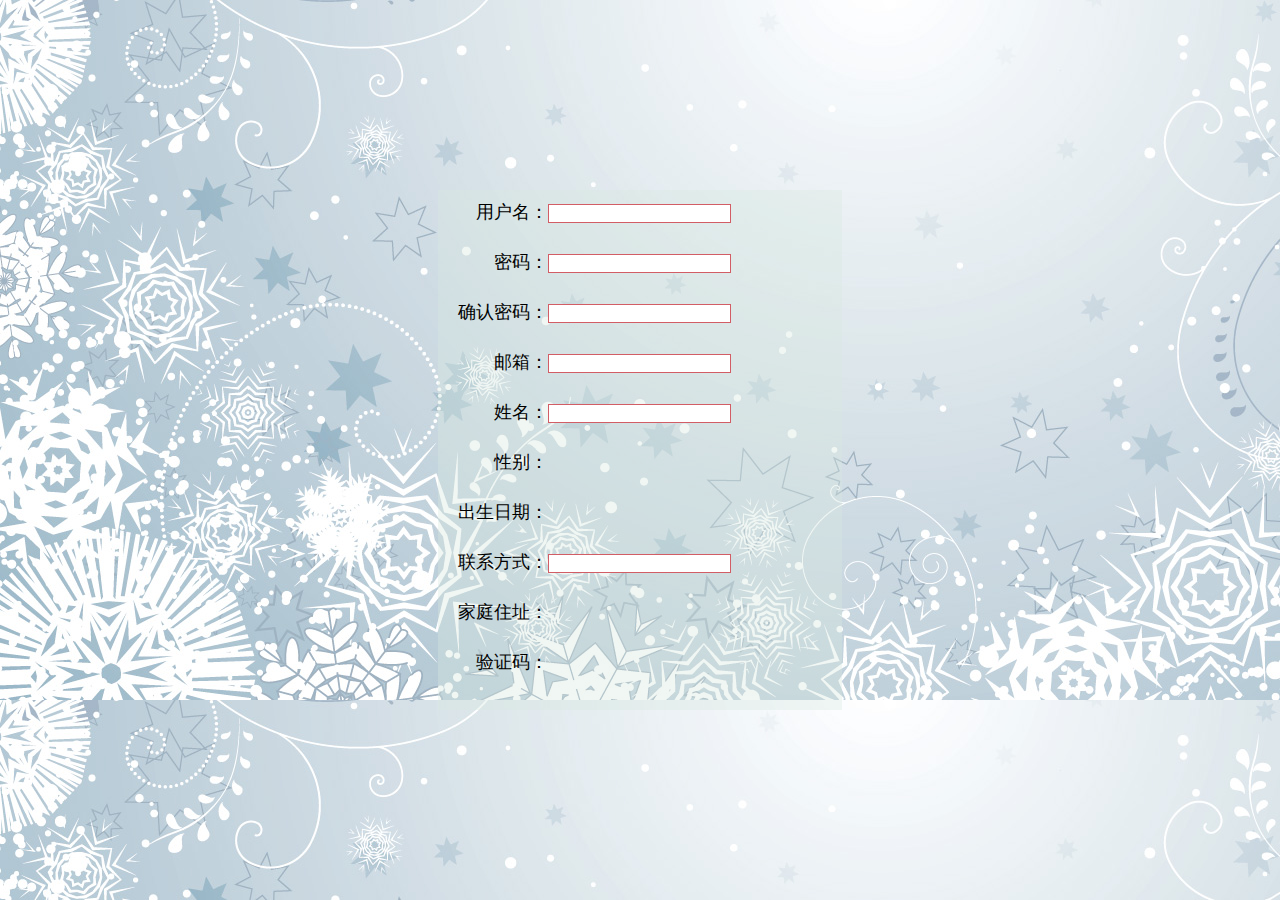
==== login.html @ 42fb281b "2017.2.8" ====
<!DOCTYPE html>
<html lang="en" xmlns="http://www.w3.org/1999/html">
<head>
    <meta charset="UTF-8">
    <title></title>
    <link href="css/base.css" rel="stylesheet" type="text/css">
    <link href="css/login.css" type="text/css" rel="stylesheet">
</head>
<body>
<div id="log_d1">
<div><label><span>用户名：</span></label><input type="text"></div>
<div><label><span>密码：</span></label><input type="password"></div>
<div><label><span>确认密码：</span></label><input type="password"></div>
<div><label><span>邮箱：</span></label><input type="text"></div>
<div><label><span>姓名：</span></label><input type="text"></div>
<div><label><span>性别：</span></label></div>
<div><label><span>出生日期：</span></label></div>
<div><label><span>联系方式：</span></label><input type="text"></div>
<div><label><span>家庭住址：</span></label></div>
<div><label><span>验证码：</span></label></div>
</div>
<div id="log_d2"></div>
</body>
</html>
---- css/base.css ----
body{
    margin: 0;
    padding: 0;
    font-size: 14px;
    font-family: ����;
}
---- css/login.css ----
@charset "UTF-8";
body {
  background: url("../img/log_bg.jpg"); }

#log_d1 {
  width: 30%;
  height: 500px;
  padding: 10px;
  position: absolute;
  top: 50%;
  left: 50%;
  transform: translate(-50%, -50%);
  background: transparent; }
  #log_d1 label {
    display: inline-block;
    width: 100px;
    height: 50px;
    text-align: right;
    font-family: 方正舒体;
    font-size: 18px; }
  #log_d1 input {
    border: 1px solid rgba(192, 31, 42, 0.72);
    outline: none; }

#log_d2 {
  width: 30%;
  height: 500px;
  padding: 10px;
  position: absolute;
  top: 50%;
  left: 50%;
  transform: translate(-50%, -50%);
  background: rgba(216, 232, 224, 0.36);
  z-index: -1; }

/*# sourceMappingURL=login.css.map */
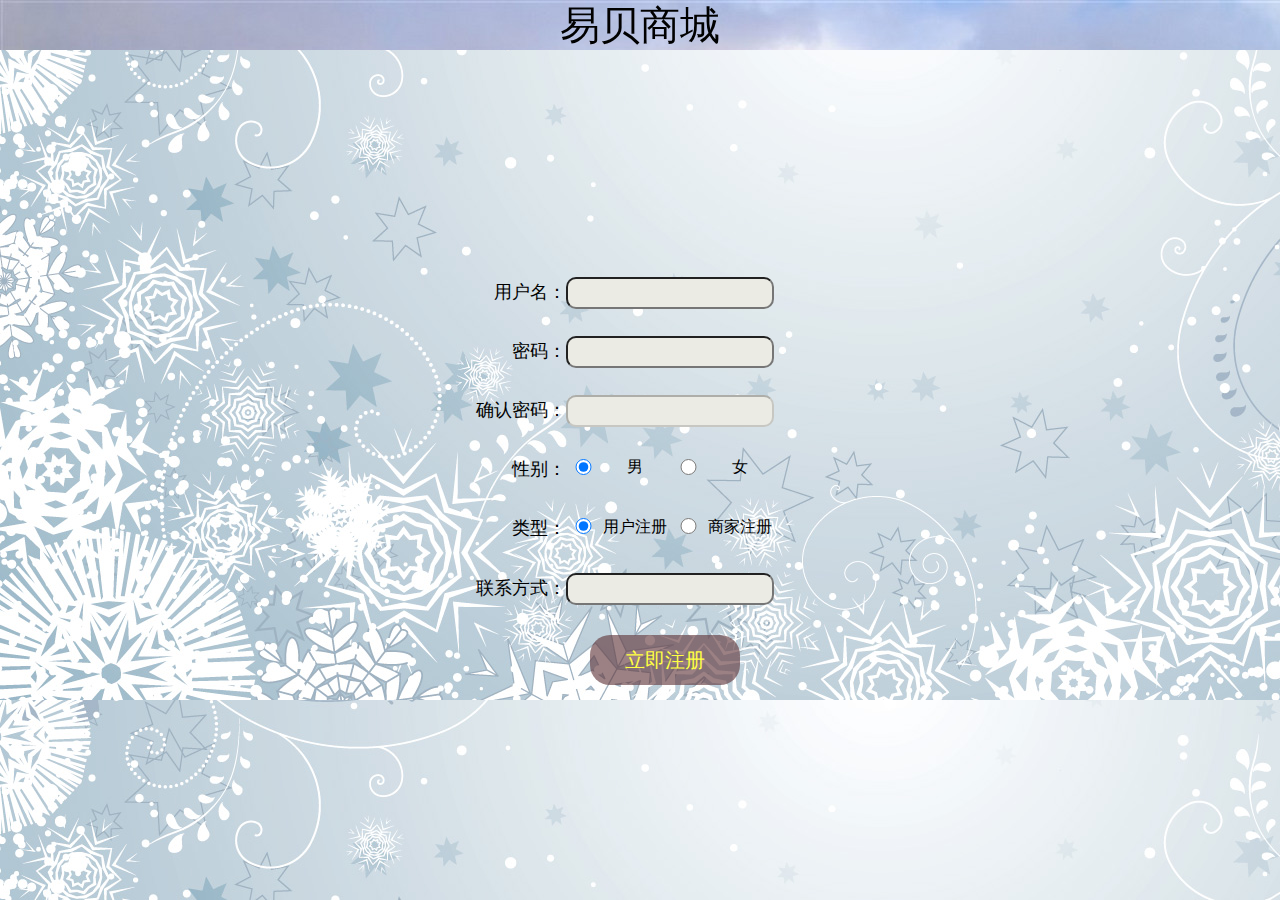
==== commit 1f3178b9: "2017.3.11" ====
--- a/login.html
+++ b/login.html
@@ -2,23 +2,42 @@
 <html lang="en" xmlns="http://www.w3.org/1999/html">
 <head>
     <meta charset="UTF-8">
-    <title></title>
+    <title>易贝商城注册页</title>
     <link href="css/base.css" rel="stylesheet" type="text/css">
-    <link href="css/login.css" type="text/css" rel="stylesheet">
+    <link href="css/main.css" type="text/css" rel="stylesheet">
+    <style>
+        body{
+            background: url("img/log_bg.jpg");
+        }
+    </style>
+    <script src="js/jquery-1.8.2.js"></script>
+    <script src="js/login.js"></script>
 </head>
 <body>
-<div id="log_d1">
-<div><label><span>用户名：</span></label><input type="text"></div>
-<div><label><span>密码：</span></label><input type="password"></div>
-<div><label><span>确认密码：</span></label><input type="password"></div>
-<div><label><span>邮箱：</span></label><input type="text"></div>
-<div><label><span>姓名：</span></label><input type="text"></div>
-<div><label><span>性别：</span></label></div>
-<div><label><span>出生日期：</span></label></div>
-<div><label><span>联系方式：</span></label><input type="text"></div>
-<div><label><span>家庭住址：</span></label></div>
-<div><label><span>验证码：</span></label></div>
+<div class="login">
+<div id="m_t">
+    <span class="s1">易贝商城</span>
 </div>
-<div id="log_d2"></div>
+<div id="b_r" onclick="fun()">用户注册</div>
+<div id="s_r">商家注册</div>
+<div id="login_m">
+    <div id="sign_sr">
+        <label for="name">用户名：</label><input type="text" id="name"><br>
+        <label for="password">密码：</label><input type="text" id="password"><br>
+        <label for="pwd">确认密码：</label><input type="text" id="pwd"><br>
+        <label for="sex">性别：</label><input type="radio" id="sex" checked name="r1" value="男">
+        <span class="s1">男</span>
+        <input type="radio" id="sex_1" name="r1" value="女">
+        <span class="s1">女</span><br>
+        <label for="lx_1">类型：</label><input type="radio" id="lx_1" checked name="l1" value="用户注册">
+        <span class="s1">用户注册</span>
+        <input type="radio" id="lx_2" name="l1" value="商家注册">
+        <span class="s1">商家注册</span><br>
+        <label for="phone">联系方式：</label><input type="text" id="phone"><br>
+    </div>
+    <a href="#" id="but">立即注册</a>
+    <img src="img/login_succ.jpg" id="success">
+</div>
+</div>
 </body>
 </html>--- a/css/main.css
+++ b/css/main.css
@@ -0,0 +1,92 @@
+@charset "UTF-8";
+.index #m_t {
+  width: 100%;
+  height: 50px;
+  background: url("../img/m_t_bg.jpg");
+  position: fixed;
+  top: 0;
+  left: 0; }
+  .index #m_t .s1 {
+    font-size: 40px;
+    font-family: 方正舒体;
+    margin: auto;
+    position: absolute;
+    left: 50%;
+    top: 50%;
+    transform: translate(-50%, -50%); }
+  .index #m_t .s2 {
+    font-size: 13px;
+    position: absolute;
+    bottom: 5px;
+    right: 190px; }
+  .index #m_t .s3 {
+    font-size: 13px;
+    position: absolute;
+    bottom: 5px;
+    right: 10px; }
+
+.login #m_t {
+  width: 100%;
+  height: 50px;
+  background: url("../img/m_t_bg.jpg");
+  position: fixed;
+  top: 0;
+  left: 0; }
+  .login #m_t .s1 {
+    font-size: 40px;
+    font-family: 方正舒体;
+    margin: auto;
+    position: absolute;
+    left: 50%;
+    top: 50%;
+    transform: translate(-50%, -50%); }
+.login #login_m {
+  width: 450px;
+  height: 500px;
+  position: absolute;
+  top: 50%;
+  left: 50%;
+  transform: translate(-50%, -40%); }
+  .login #login_m label {
+    display: inline-block;
+    width: 100px;
+    height: 26px;
+    text-align: right;
+    margin-left: 51px;
+    margin-top: 30px;
+    font-size: 18px;
+    font-family: 方正舒体; }
+  .login #login_m input {
+    width: 200px;
+    height: 26px;
+    font-size: 16px;
+    background: #ebebe4;
+    border-radius: 10px;
+    outline: none; }
+  .login #login_m #lx_1, .login #login_m #lx_2, .login #login_m #sex, .login #login_m #sex_1 {
+    width: 25px;
+    height: 16px; }
+  .login #login_m .s1 {
+    display: inline-table;
+    width: 65px;
+    height: 29px;
+    text-align: center;
+    font-size: 16px;
+    vertical-align: middle; }
+  .login #login_m a {
+    text-decoration: none; }
+  .login #login_m #but {
+    margin-top: 30px;
+    display: inline-block;
+    width: 150px;
+    height: 50px;
+    background: rgba(95, 52, 57, 0.62);
+    margin-left: 175px;
+    text-align: center;
+    font-size: 20px;
+    line-height: 50px;
+    font-family: 微软雅黑;
+    border-radius: 20px;
+    color: #ffff42; }
+
+/*# sourceMappingURL=main.css.map */
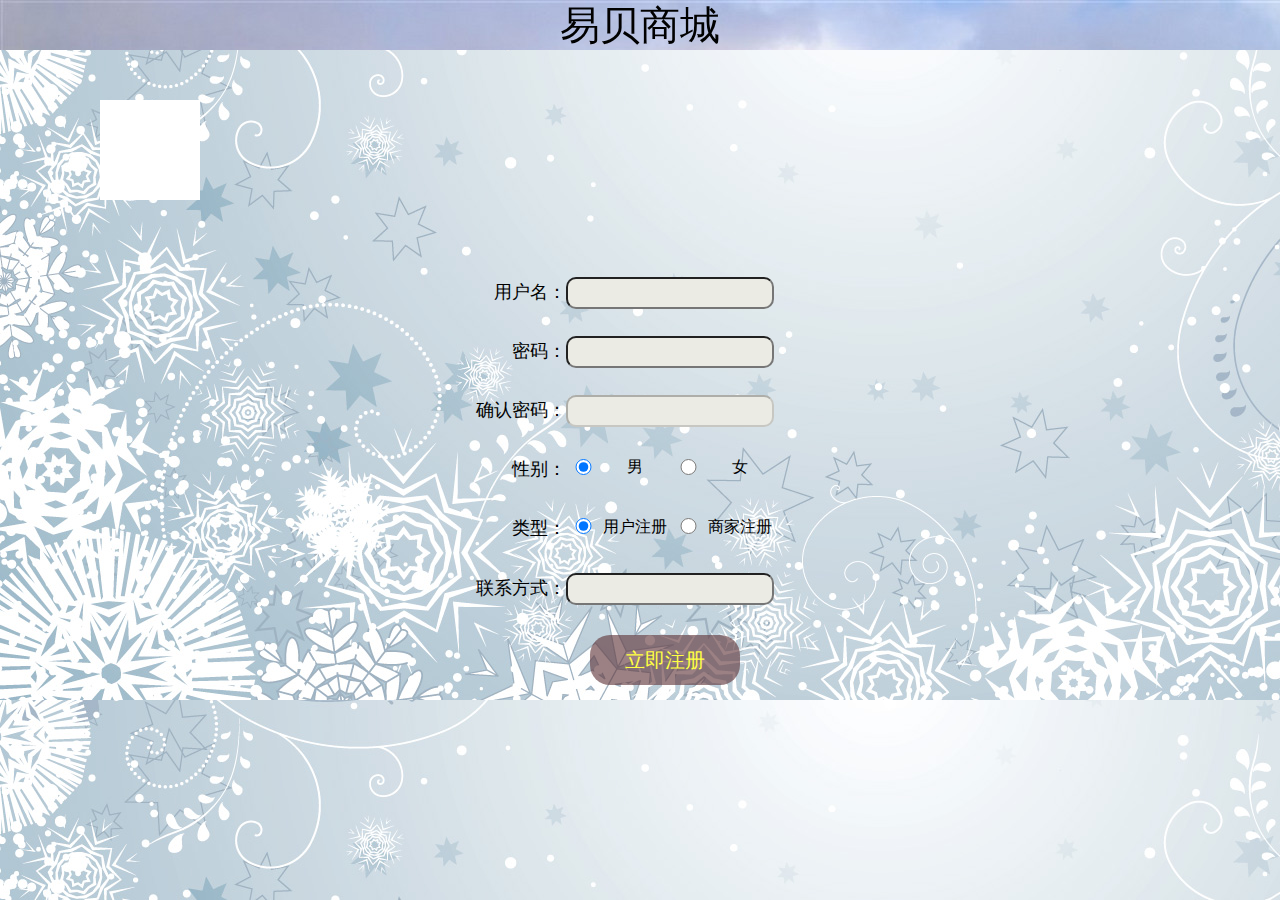
==== commit 1cf4a8f3: "3.13" ====
--- a/login.html
+++ b/login.html
@@ -38,6 +38,7 @@
     <a href="#" id="but">立即注册</a>
     <img src="img/login_succ.jpg" id="success">
 </div>
+    <div id="ts"></div>
 </div>
 </body>
 </html>--- a/css/main.css
+++ b/css/main.css
@@ -72,7 +72,8 @@
     height: 29px;
     text-align: center;
     font-size: 16px;
-    vertical-align: middle; }
+    vertical-align: middle;
+    background: transparent; }
   .login #login_m a {
     text-decoration: none; }
   .login #login_m #but {
@@ -88,5 +89,12 @@
     font-family: 微软雅黑;
     border-radius: 20px;
     color: #ffff42; }
+.login #ts {
+  position: absolute;
+  top: 100px;
+  left: 100px;
+  width: 100px;
+  height: 100px;
+  background: white; }
 
 /*# sourceMappingURL=main.css.map */
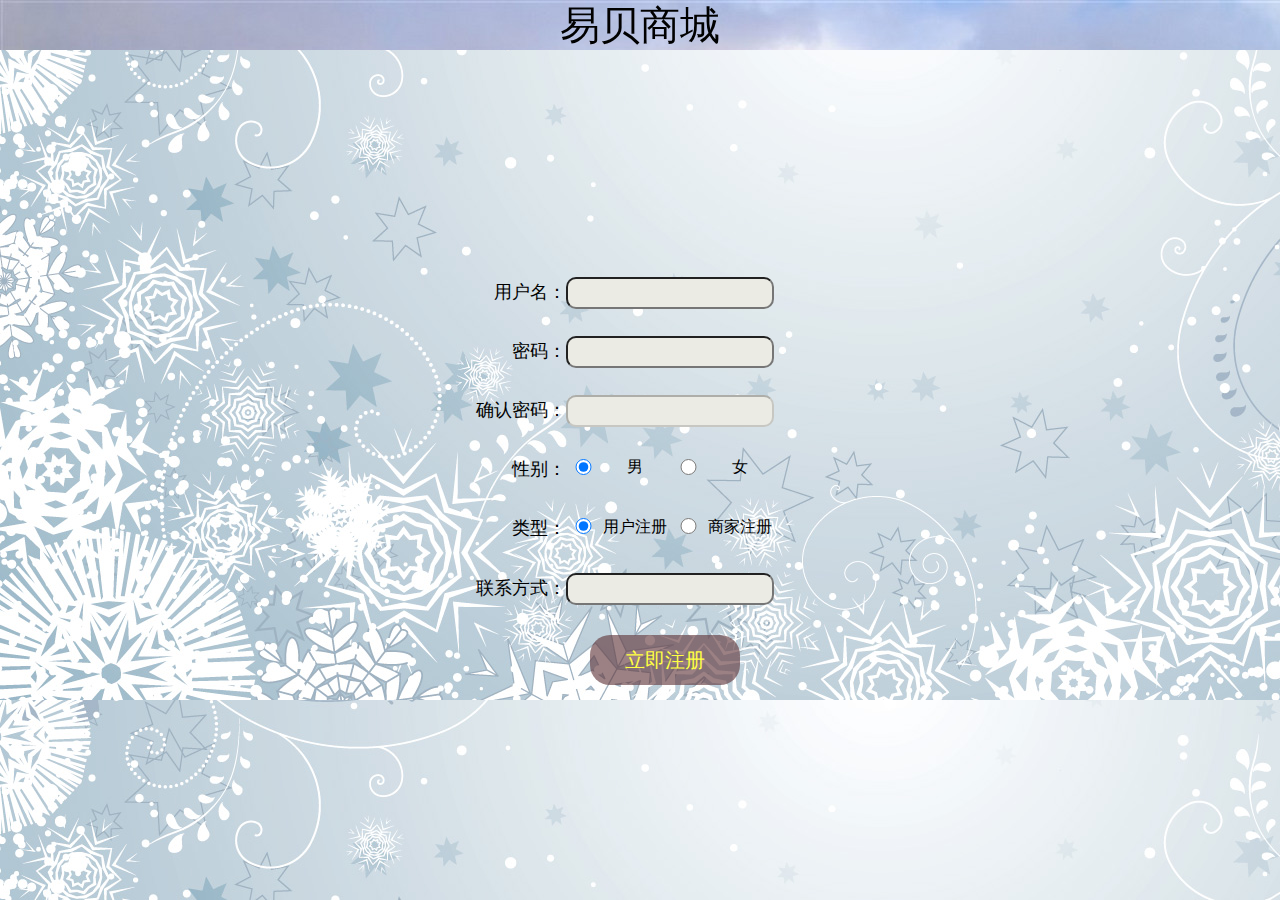
==== commit a2dfd98f: "3.29" ====
--- a/login.html
+++ b/login.html
@@ -35,8 +35,7 @@
         <span class="s1">商家注册</span><br>
         <label for="phone">联系方式：</label><input type="text" id="phone"><br>
     </div>
-    <a href="#" id="but">立即注册</a>
-    <img src="img/login_succ.jpg" id="success">
+    <a href="enter.html" id="but">立即注册</a>
 </div>
     <div id="ts"></div>
 </div>
--- a/css/base.css
+++ b/css/base.css
@@ -3,4 +3,6 @@
     padding: 0;
     font-size: 14px;
     font-family: ����;
+    min-width: 1000px;
+    overflow: scroll;
 }--- a/css/main.css
+++ b/css/main.css
@@ -3,9 +3,11 @@
   width: 100%;
   height: 50px;
   background: url("../img/m_t_bg.jpg");
-  position: fixed;
+  position: relative;
   top: 0;
-  left: 0; }
+  left: 0;
+  min-width: 400px;
+  z-index: 2; }
   .index #m_t .s1 {
     font-size: 40px;
     font-family: 方正舒体;
@@ -14,16 +16,147 @@
     left: 50%;
     top: 50%;
     transform: translate(-50%, -50%); }
-  .index #m_t .s2 {
-    font-size: 13px;
-    position: absolute;
-    bottom: 5px;
-    right: 190px; }
-  .index #m_t .s3 {
-    font-size: 13px;
-    position: absolute;
-    bottom: 5px;
-    right: 10px; }
+.index #m_t2 {
+  width: 100%;
+  height: 200px;
+  position: relative;
+  top: 0;
+  left: 0;
+  overflow: hidden; }
+  .index #m_t2 #log {
+    width: 200px;
+    height: 200px;
+    position: absolute;
+    left: 0;
+    top: 0;
+    z-index: 1;
+    background: white;
+    background: url("../img/m_log.jpg");
+    font-family: 方正舒体; }
+    .index #m_t2 #log a {
+      text-decoration: none; }
+    .index #m_t2 #log .dl, .index #m_t2 #log .zc {
+      display: inline-block;
+      width: 100%;
+      height: 50%;
+      font-size: 40px;
+      text-align: center;
+      line-height: 100px;
+      color: #fff3b4; }
+  .index #m_t2 #gwc {
+    width: 200px;
+    height: 200px;
+    position: absolute;
+    right: 0;
+    top: 0; }
+    .index #m_t2 #gwc a {
+      text-decoration: none; }
+    .index #m_t2 #gwc .gw {
+      display: inline-block;
+      width: 100%;
+      height: 100%; }
+    .index #m_t2 #gwc .gw {
+      background: url("../img/gwc.jpg"); }
+  .index #m_t2 ul {
+    list-style: none; }
+  .index #m_t2 #lb {
+    width: 3200px;
+    height: 100%;
+    margin: 0;
+    padding: 0;
+    position: absolute;
+    left: -350px;
+    top: 0px;
+    z-index: -1; }
+    .index #m_t2 #lb li {
+      width: 640px;
+      height: 200px;
+      float: left;
+      margin: 0;
+      padding: 0; }
+    .index #m_t2 #lb .li01 {
+      background: url("../img/lb_sp.jpg"); }
+    .index #m_t2 #lb .li02 {
+      background: url("../img/lb_pc.jpg"); }
+    .index #m_t2 #lb .li03 {
+      background: url("../img/lb_clo.jpg"); }
+    .index #m_t2 #lb .li04 {
+      background: url("../img/lb_flow.jpg"); }
+    .index #m_t2 #lb .li05 {
+      background: url("../img/lb_lol.jpg"); }
+.index #ser {
+  position: fixed;
+  top: 200px;
+  left: -450px;
+  width: 450px;
+  height: 50px;
+  background: red; }
+  .index #ser:hover {
+    position: fixed;
+    top: 200px;
+    left: 0px; }
+.index #food, .index #pc, .index #clo, .index #flo, .index #fur, .index #qt {
+  width: 100%;
+  height: 150px;
+  outline: 1px solid black;
+  overflow: hidden; }
+  .index #food a, .index #pc a, .index #clo a, .index #flo a, .index #fur a, .index #qt a {
+    text-decoration: none; }
+  .index #food .a_1, .index #pc .a_1, .index #clo .a_1, .index #flo .a_1, .index #fur .a_1, .index #qt .a_1 {
+    display: inline-block;
+    width: 200px;
+    height: 100%;
+    background: yellow;
+    font-size: 30px;
+    text-align: center;
+    line-height: 150px;
+    float: left;
+    background: url("../img/bt_bg.jpg"); }
+  .index #food ul, .index #pc ul, .index #clo ul, .index #flo ul, .index #fur ul, .index #qt ul {
+    list-style: none;
+    width: 100%;
+    margin: 0;
+    padding: 0 0 0 200px;
+    height: 100%;
+    background: rgba(47, 22, 23, 0.18); }
+    .index #food ul a, .index #pc ul a, .index #clo ul a, .index #flo ul a, .index #fur ul a, .index #qt ul a {
+      text-decoration: none; }
+    .index #food ul li, .index #pc ul li, .index #clo ul li, .index #flo ul li, .index #fur ul li, .index #qt ul li {
+      height: 100%;
+      padding: 0;
+      font-family: '微软雅黑', '黑体'; }
+      .index #food ul li div, .index #pc ul li div, .index #clo ul li div, .index #flo ul li div, .index #fur ul li div, .index #qt ul li div {
+        width: 100%;
+        height: 45px;
+        text-align: center;
+        line-height: 45px;
+        font-size: 25px;
+        font-family: 方正舒体; }
+      .index #food ul li ul, .index #pc ul li ul, .index #clo ul li ul, .index #flo ul li ul, .index #fur ul li ul, .index #qt ul li ul {
+        list-style: none;
+        width: 100%;
+        margin: 0;
+        padding: 0;
+        height: 105px; }
+        .index #food ul li ul li, .index #pc ul li ul li, .index #clo ul li ul li, .index #flo ul li ul li, .index #fur ul li ul li, .index #qt ul li ul li {
+          padding: 0;
+          margin: 0;
+          height: 35px;
+          text-align: center;
+          line-height: 35px; }
+    .index #food ul .li_1, .index #pc ul .li_1, .index #clo ul .li_1, .index #flo ul .li_1, .index #fur ul .li_1, .index #qt ul .li_1 {
+      width: 25%;
+      float: left; }
+    .index #food ul .li_2, .index #pc ul .li_2, .index #clo ul .li_2, .index #flo ul .li_2, .index #fur ul .li_2, .index #qt ul .li_2 {
+      width: 25%;
+      float: left;
+      margin: 0; }
+    .index #food ul .li_3, .index #pc ul .li_3, .index #clo ul .li_3, .index #flo ul .li_3, .index #fur ul .li_3, .index #qt ul .li_3 {
+      width: 40%;
+      float: left; }
+      .index #food ul .li_3 ul li, .index #pc ul .li_3 ul li, .index #clo ul .li_3 ul li, .index #flo ul .li_3 ul li, .index #fur ul .li_3 ul li, .index #qt ul .li_3 ul li {
+        width: 50%;
+        float: left; }
 
 .login #m_t {
   width: 100%;
@@ -31,7 +164,8 @@
   background: url("../img/m_t_bg.jpg");
   position: fixed;
   top: 0;
-  left: 0; }
+  left: 0;
+  min-width: 400px; }
   .login #m_t .s1 {
     font-size: 40px;
     font-family: 方正舒体;
@@ -91,10 +225,707 @@
     color: #ffff42; }
 .login #ts {
   position: absolute;
-  top: 100px;
-  left: 100px;
+  top: 50px;
+  left: 550px;
+  width: 300px;
+  height: 100px;
+  background: transparent;
+  line-height: 100px;
+  font-family: 方正舒体;
+  font-size: 30px;
+  text-align: center; }
+
+.enter #m_t {
+  width: 100%;
+  height: 50px;
+  background: url("../img/m_t_bg.jpg");
+  position: fixed;
+  top: 0;
+  left: 0;
+  min-width: 400px; }
+  .enter #m_t .s1 {
+    font-size: 40px;
+    font-family: 方正舒体;
+    margin: auto;
+    position: absolute;
+    left: 50%;
+    top: 50%;
+    transform: translate(-50%, -50%); }
+.enter .enter_bg {
+  width: 400px;
+  height: 300px;
+  position: absolute;
+  top: 50%;
+  left: 50%;
+  margin: -150px 0 0 -250px; }
+  .enter .enter_bg label {
+    display: inline-block;
+    width: 130px;
+    height: 26px;
+    text-align: right;
+    margin-left: 51px;
+    margin-top: 30px;
+    font-size: 18px;
+    font-family: 方正舒体; }
+  .enter .enter_bg input {
+    outline: none;
+    width: 200px;
+    height: 26px;
+    font-size: 16px;
+    background: #ebebe4;
+    border-radius: 10px; }
+  .enter .enter_bg .inp {
+    width: 25px;
+    height: 16px; }
+  .enter .enter_bg .s1, .enter .enter_bg .s2 {
+    display: inline-block;
+    width: 70px;
+    height: 26px;
+    line-height: 26px;
+    font-size: 16px;
+    text-align: center; }
+  .enter .enter_bg a {
+    text-decoration: none; }
+  .enter .enter_bg .sub {
+    display: inline-block;
+    margin-left: 180px;
+    margin-top: 20px;
+    width: 200px;
+    height: 40px;
+    background: rgba(95, 52, 57, 0.62);
+    text-align: center;
+    font-size: 20px;
+    font-family: 微软雅黑;
+    border-radius: 15px;
+    color: #ffff42;
+    line-height: 40px; }
+.enter #ts {
+  position: absolute;
+  top: 80px;
+  left: 550px;
+  width: 300px;
+  height: 100px;
+  background: transparent;
+  line-height: 100px;
+  font-family: 方正舒体;
+  font-size: 30px;
+  text-align: center; }
+.enter a {
+  text-decoration: none; }
+.enter .login {
+  display: inline-block;
+  position: absolute;
+  top: 260px;
+  left: 180px;
+  width: 200px;
+  height: 40px;
+  background: rgba(95, 52, 57, 0.62);
+  text-align: center;
+  font-size: 20px;
+  font-family: 微软雅黑;
+  border-radius: 15px;
+  color: #ffff42;
+  line-height: 40px; }
+
+.yb_lol label {
+  display: inline-block;
   width: 100px;
-  height: 100px;
-  background: white; }
+  height: 25px;
+  line-height: 25px; }
+.yb_lol .center {
+  width: 1000px;
+  min-height: 1000px;
+  position: absolute;
+  left: 50%;
+  transform: translate(-50%); }
+.yb_lol #index_top {
+  margin-top: 40px;
+  padding: 0;
+  position: relative;
+  left: 0px;
+  top: 0px;
+  width: 100%;
+  height: 300px; }
+  .yb_lol #index_top #itop_left {
+    width: 500px;
+    height: 300px;
+    border-radius: 50px;
+    float: left;
+    position: relative;
+    overflow: hidden;
+    background: #394968; }
+    .yb_lol #index_top #itop_left .d01 {
+      width: 500px;
+      height: 150px;
+      background: url("../img/bg01.jpg");
+      font-size: 30px;
+      color: white;
+      line-height: 150px;
+      text-align: center;
+      position: absolute;
+      top: 0px;
+      left: 0px;
+      font-family: "华文彩云";
+      font-style: italic; }
+    .yb_lol #index_top #itop_left .d02 {
+      width: 500px;
+      height: 150px;
+      background: url("../img/bg01.jpg");
+      font-size: 30px;
+      color: white;
+      line-height: 150px;
+      text-align: center;
+      position: absolute;
+      bottom: 0px;
+      left: 0px;
+      font-family: "华文彩云";
+      font-style: italic; }
+    .yb_lol #index_top #itop_left .d03 {
+      width: 70px;
+      height: 70px;
+      border-radius: 70px;
+      position: absolute;
+      left: 50%;
+      top: 50%;
+      transform: translate(-50%, -50%);
+      background: url("../img/bg02.jpg") no-repeat -6px;
+      z-index: 1; }
+    .yb_lol #index_top #itop_left .d04 {
+      width: 100%;
+      height: 70px;
+      font-size: 30px;
+      font-family: "方正舒体";
+      color: #efff86;
+      line-height: 70px;
+      text-align: center;
+      position: absolute;
+      left: 50%;
+      transform: translate(-50%);
+      opacity: 0; }
+    .yb_lol #index_top #itop_left img {
+      position: absolute;
+      bottom: 0;
+      left: 50%;
+      transform: translate(-50%);
+      opacity: 0; }
+  .yb_lol #index_top #itop_right {
+    position: relative;
+    margin-left: 50px;
+    width: 450px;
+    height: 300px;
+    float: right; }
+    .yb_lol #index_top #itop_right #rt {
+      border-radius: 20px;
+      position: relative;
+      width: 100%;
+      height: 98px;
+      background: url("../img/bg03.jpg") no-repeat right #111111;
+      border-top: 1px solid #383f69;
+      border-bottom: 1px solid #344969;
+      border-left: 1px solid #383f69;
+      border-right: 1px solid #344969;
+      float: right; }
+      .yb_lol #index_top #itop_right #rt span {
+        display: inline-block;
+        width: 100px;
+        height: 30px;
+        line-height: 30px;
+        text-align: center;
+        font-size: 16px;
+        color: white;
+        font-family: "微软雅黑"; }
+      .yb_lol #index_top #itop_right #rt .a1 {
+        text-decoration: none;
+        position: absolute;
+        left: 100px;
+        top: 70px;
+        font-size: 16px;
+        color: #00ffcc;
+        font-weight: bolder; }
+      .yb_lol #index_top #itop_right #rt .a2 {
+        text-decoration: none;
+        position: absolute;
+        left: 230px;
+        top: 70px;
+        font-size: 16px;
+        color: #00ffcc;
+        font-weight: bolder; }
+      .yb_lol #index_top #itop_right #rt .d01 {
+        overflow: hidden;
+        font-size: 30px;
+        font-weight: bolder;
+        line-height: 75px;
+        text-align: left;
+        margin-left: 20px;
+        color: gold; }
+        .yb_lol #index_top #itop_right #rt .d01 span {
+          display: inline-block;
+          font-size: 30px;
+          font-family: "华文彩云"; }
+    .yb_lol #index_top #itop_right #rb {
+      margin-top: 20px;
+      float: left;
+      width: 100%;
+      height: 180px;
+      background: #2a303f; }
+      .yb_lol #index_top #itop_right #rb .d01 {
+        width: 80%;
+        height: 50px;
+        margin-left: 10%;
+        background: #1d212d;
+        font-size: 25px;
+        line-height: 50px;
+        text-align: center;
+        color: #00ffcc; }
+        .yb_lol #index_top #itop_right #rb .d01:hover {
+          color: #fcff7f; }
+      .yb_lol #index_top #itop_right #rb .ul01 {
+        margin-top: 10px;
+        height: 120px;
+        overflow-x: hidden;
+        margin-left: 10%;
+        padding: 0px;
+        width: 80%;
+        list-style: none; }
+        .yb_lol #index_top #itop_right #rb .ul01 li {
+          background: url("../img/li01.jpg") no-repeat 2% 35%;
+          padding-left: 5%;
+          width: 95%;
+          height: 24px;
+          line-height: 24px;
+          border-bottom: 1px dashed #141414; }
+          .yb_lol #index_top #itop_right #rb .ul01 li a {
+            color: white;
+            text-decoration: none; }
+.yb_lol #index_content {
+  width: 100%;
+  height: 600px;
+  position: relative;
+  top: 20px; }
+  .yb_lol #index_content #con_bt1 {
+    list-style: none;
+    margin: 0px;
+    padding: 0px;
+    width: 100%;
+    height: 28px;
+    border-bottom: 2px solid #b7b7b7; }
+    .yb_lol #index_content #con_bt1 li {
+      width: 200px;
+      height: 100%;
+      margin-left: 100px;
+      float: left;
+      font-size: 25px;
+      line-height: 28px;
+      text-align: center;
+      font-family: "华文楷体";
+      border-top-left-radius: 15px;
+      border-top-right-radius: 15px; }
+      .yb_lol #index_content #con_bt1 li:hover {
+        background: #db0d02;
+        color: white; }
+  .yb_lol #index_content #tj_1 {
+    width: 100%;
+    height: 260px;
+    position: absolute;
+    top: 40px;
+    left: 0px; }
+    .yb_lol #index_content #tj_1 ul {
+      list-style: none;
+      margin: 0px;
+      padding: 0px;
+      width: 100%;
+      height: 100%; }
+      .yb_lol #index_content #tj_1 ul li {
+        width: 240px;
+        height: 120px;
+        float: left;
+        margin-left: 10px;
+        margin-top: 20px;
+        outline: 1px solid grey;
+        position: relative; }
+        .yb_lol #index_content #tj_1 ul li img {
+          position: relative;
+          top: 20px;
+          left: 20px; }
+        .yb_lol #index_content #tj_1 ul li .s1 {
+          position: absolute;
+          left: 120px;
+          top: 25px;
+          font-size: 14px;
+          line-height: 20px;
+          font-weight: bolder; }
+          .yb_lol #index_content #tj_1 ul li .s1 a {
+            text-decoration: none;
+            color: #505050; }
+        .yb_lol #index_content #tj_1 ul li .s2 {
+          position: absolute;
+          left: 120px;
+          top: 45px;
+          color: red;
+          line-height: 20px; }
+          .yb_lol #index_content #tj_1 ul li .s2 span {
+            color: #505050; }
+        .yb_lol #index_content #tj_1 ul li .s3 {
+          position: absolute;
+          left: 120px;
+          top: 65px;
+          color: red;
+          line-height: 20px; }
+          .yb_lol #index_content #tj_1 ul li .s3 span {
+            color: #505050; }
+        .yb_lol #index_content #tj_1 ul li .s4 {
+          position: absolute;
+          left: 120px;
+          top: 85px;
+          line-height: 20px;
+          background: #db0d02;
+          color: white; }
+          .yb_lol #index_content #tj_1 ul li .s4 a {
+            text-decoration: none;
+            color: white; }
+        .yb_lol #index_content #tj_1 ul li:hover {
+          background: #db0d02; }
+          .yb_lol #index_content #tj_1 ul li:hover img {
+            border: 2px solid #e6e6e6; }
+          .yb_lol #index_content #tj_1 ul li:hover .s1 a {
+            color: white; }
+          .yb_lol #index_content #tj_1 ul li:hover .s2 {
+            color: yellow; }
+            .yb_lol #index_content #tj_1 ul li:hover .s2 span {
+              color: white; }
+          .yb_lol #index_content #tj_1 ul li:hover .s3 {
+            color: yellow; }
+            .yb_lol #index_content #tj_1 ul li:hover .s3 span {
+              color: white; }
+          .yb_lol #index_content #tj_1 ul li:hover .s4 {
+            background: yellow; }
+            .yb_lol #index_content #tj_1 ul li:hover .s4 a {
+              color: black; }
+      .yb_lol #index_content #tj_1 ul .li01 {
+        margin-left: 5px; }
+  .yb_lol #index_content #tj_2 {
+    width: 100%;
+    height: 260px;
+    position: absolute;
+    top: 40px;
+    left: 0px; }
+    .yb_lol #index_content #tj_2 ul {
+      list-style: none;
+      margin: 0px;
+      padding: 0px;
+      width: 100%;
+      height: 100%; }
+      .yb_lol #index_content #tj_2 ul li {
+        width: 240px;
+        height: 120px;
+        float: left;
+        margin-left: 10px;
+        margin-top: 20px;
+        outline: 1px solid grey;
+        position: relative; }
+        .yb_lol #index_content #tj_2 ul li img {
+          position: relative;
+          top: 20px;
+          left: 20px; }
+        .yb_lol #index_content #tj_2 ul li .s1 {
+          position: absolute;
+          left: 120px;
+          top: 25px;
+          font-size: 14px;
+          line-height: 20px;
+          font-weight: bolder; }
+          .yb_lol #index_content #tj_2 ul li .s1 a {
+            text-decoration: none;
+            color: #505050; }
+        .yb_lol #index_content #tj_2 ul li .s2 {
+          position: absolute;
+          left: 120px;
+          top: 45px;
+          color: red;
+          line-height: 20px; }
+          .yb_lol #index_content #tj_2 ul li .s2 span {
+            color: #505050; }
+        .yb_lol #index_content #tj_2 ul li .s3 {
+          position: absolute;
+          left: 120px;
+          top: 65px;
+          color: red;
+          line-height: 20px; }
+          .yb_lol #index_content #tj_2 ul li .s3 span {
+            color: #505050; }
+        .yb_lol #index_content #tj_2 ul li .s4 {
+          position: absolute;
+          left: 120px;
+          top: 85px;
+          line-height: 20px;
+          background: #db0d02; }
+          .yb_lol #index_content #tj_2 ul li .s4 a {
+            text-decoration: none;
+            color: white; }
+        .yb_lol #index_content #tj_2 ul li:hover {
+          background: #db0d02; }
+          .yb_lol #index_content #tj_2 ul li:hover img {
+            border: 2px solid #e6e6e6; }
+          .yb_lol #index_content #tj_2 ul li:hover .s1 a {
+            color: white; }
+          .yb_lol #index_content #tj_2 ul li:hover .s2 {
+            color: yellow; }
+            .yb_lol #index_content #tj_2 ul li:hover .s2 span {
+              color: white; }
+          .yb_lol #index_content #tj_2 ul li:hover .s3 {
+            color: yellow; }
+            .yb_lol #index_content #tj_2 ul li:hover .s3 span {
+              color: white; }
+          .yb_lol #index_content #tj_2 ul li:hover .s4 {
+            background: yellow; }
+            .yb_lol #index_content #tj_2 ul li:hover .s4 a {
+              color: black; }
+      .yb_lol #index_content #tj_2 ul .li01 {
+        margin-left: 5px; }
+  .yb_lol #index_content #tj_3 {
+    width: 100%;
+    height: 260px;
+    position: absolute;
+    top: 40px;
+    left: 0px; }
+    .yb_lol #index_content #tj_3 ul {
+      list-style: none;
+      margin: 0px;
+      padding: 0px;
+      width: 100%;
+      height: 100%; }
+      .yb_lol #index_content #tj_3 ul li {
+        width: 240px;
+        height: 120px;
+        float: left;
+        margin-left: 10px;
+        margin-top: 20px;
+        outline: 1px solid grey;
+        position: relative; }
+        .yb_lol #index_content #tj_3 ul li img {
+          position: relative;
+          top: 20px;
+          left: 20px; }
+        .yb_lol #index_content #tj_3 ul li .s1 {
+          position: absolute;
+          left: 120px;
+          top: 25px;
+          font-size: 14px;
+          line-height: 20px;
+          font-weight: bolder; }
+          .yb_lol #index_content #tj_3 ul li .s1 a {
+            text-decoration: none;
+            color: #505050; }
+        .yb_lol #index_content #tj_3 ul li .s2 {
+          position: absolute;
+          left: 120px;
+          top: 45px;
+          color: red;
+          line-height: 20px; }
+          .yb_lol #index_content #tj_3 ul li .s2 span {
+            color: #505050; }
+        .yb_lol #index_content #tj_3 ul li .s3 {
+          position: absolute;
+          left: 120px;
+          top: 65px;
+          color: red;
+          line-height: 20px; }
+          .yb_lol #index_content #tj_3 ul li .s3 span {
+            color: #505050; }
+        .yb_lol #index_content #tj_3 ul li .s4 {
+          position: absolute;
+          left: 120px;
+          top: 85px;
+          line-height: 20px;
+          background: #db0d02; }
+          .yb_lol #index_content #tj_3 ul li .s4 a {
+            text-decoration: none;
+            color: white; }
+        .yb_lol #index_content #tj_3 ul li:hover {
+          background: #db0d02; }
+          .yb_lol #index_content #tj_3 ul li:hover img {
+            border: 2px solid #e6e6e6; }
+          .yb_lol #index_content #tj_3 ul li:hover .s1 a {
+            color: white; }
+          .yb_lol #index_content #tj_3 ul li:hover .s2 {
+            color: yellow; }
+            .yb_lol #index_content #tj_3 ul li:hover .s2 span {
+              color: white; }
+          .yb_lol #index_content #tj_3 ul li:hover .s3 {
+            color: yellow; }
+            .yb_lol #index_content #tj_3 ul li:hover .s3 span {
+              color: white; }
+          .yb_lol #index_content #tj_3 ul li:hover .s4 {
+            background: yellow; }
+            .yb_lol #index_content #tj_3 ul li:hover .s4 a {
+              color: black; }
+      .yb_lol #index_content #tj_3 ul .li01 {
+        margin-left: 5px; }
+  .yb_lol #index_content #con_bt2 {
+    margin: 0px;
+    padding: 0px;
+    width: 100%;
+    height: 28px;
+    border-bottom: 2px solid #b7b7b7;
+    position: absolute;
+    top: 340px;
+    list-style: none; }
+    .yb_lol #index_content #con_bt2 li {
+      width: 200px;
+      height: 100%;
+      float: left;
+      font-size: 25px;
+      line-height: 28px;
+      text-align: left;
+      font-family: "华文楷体";
+      border-top-left-radius: 15px;
+      border-top-right-radius: 15px; }
+  .yb_lol #index_content #qg {
+    overflow: hidden;
+    width: 100%;
+    height: 140px;
+    position: absolute;
+    top: 390px;
+    left: 0px;
+    border: 1px solid #ffff8b; }
+    .yb_lol #index_content #qg ul {
+      width: 100%;
+      height: 100%;
+      position: absolute;
+      top: 0px;
+      left: 0px;
+      list-style: none;
+      margin: 0px;
+      padding: 0px; }
+      .yb_lol #index_content #qg ul li {
+        width: 240px;
+        height: 120px;
+        outline: 1px solid grey; }
+        .yb_lol #index_content #qg ul li img {
+          position: relative;
+          top: 20px;
+          left: 20px; }
+        .yb_lol #index_content #qg ul li .s1 {
+          position: absolute;
+          left: 120px;
+          top: 25px;
+          font-size: 14px;
+          line-height: 20px;
+          font-weight: bolder; }
+          .yb_lol #index_content #qg ul li .s1 a {
+            text-decoration: none;
+            color: #505050; }
+        .yb_lol #index_content #qg ul li .s2 {
+          position: absolute;
+          left: 120px;
+          top: 45px;
+          color: red;
+          line-height: 20px; }
+          .yb_lol #index_content #qg ul li .s2 span {
+            color: #505050; }
+        .yb_lol #index_content #qg ul li .s3 {
+          position: absolute;
+          left: 120px;
+          top: 65px;
+          color: red;
+          line-height: 20px; }
+          .yb_lol #index_content #qg ul li .s3 span {
+            color: #505050; }
+        .yb_lol #index_content #qg ul li .s4 {
+          position: absolute;
+          left: 120px;
+          top: 85px;
+          line-height: 20px;
+          background: #db0d02; }
+          .yb_lol #index_content #qg ul li .s4 a {
+            text-decoration: none;
+            color: white; }
+        .yb_lol #index_content #qg ul li:hover {
+          background: #db0d02; }
+          .yb_lol #index_content #qg ul li:hover img {
+            border: 2px solid #e6e6e6; }
+          .yb_lol #index_content #qg ul li:hover .s1 a {
+            color: white; }
+          .yb_lol #index_content #qg ul li:hover .s2 {
+            color: yellow; }
+            .yb_lol #index_content #qg ul li:hover .s2 span {
+              color: white; }
+          .yb_lol #index_content #qg ul li:hover .s3 {
+            color: yellow; }
+            .yb_lol #index_content #qg ul li:hover .s3 span {
+              color: white; }
+          .yb_lol #index_content #qg ul li:hover .s4 {
+            background: yellow; }
+            .yb_lol #index_content #qg ul li:hover .s4 a {
+              color: black; }
+      .yb_lol #index_content #qg ul .li01 {
+        position: absolute;
+        left: 5px;
+        top: 10px; }
+      .yb_lol #index_content #qg ul .li02 {
+        position: absolute;
+        left: 255px;
+        top: 10px; }
+      .yb_lol #index_content #qg ul .li03 {
+        position: absolute;
+        left: 505px;
+        top: 10px; }
+      .yb_lol #index_content #qg ul .li04 {
+        position: absolute;
+        left: 755px;
+        top: 10px; }
+      .yb_lol #index_content #qg ul .li05 {
+        position: absolute;
+        left: 1005px;
+        top: 10px; }
+      .yb_lol #index_content #qg ul .li06 {
+        position: absolute;
+        left: 1255px;
+        top: 10px; }
+  .yb_lol #index_content #con_bt3 {
+    margin: 0px;
+    padding: 0px;
+    width: 100%;
+    height: 28px;
+    border-bottom: 2px solid #b7b7b7;
+    position: absolute;
+    top: 550px;
+    left: 0px;
+    list-style: none; }
+    .yb_lol #index_content #con_bt3 li {
+      width: 200px;
+      height: 100%;
+      float: left;
+      font-size: 25px;
+      line-height: 28px;
+      text-align: left;
+      font-family: "华文楷体";
+      border-top-left-radius: 15px;
+      border-top-right-radius: 15px; }
+  .yb_lol #index_content #active {
+    padding: 0;
+    margin: 0;
+    list-style: none;
+    position: absolute;
+    width: 100%;
+    height: 200px;
+    top: 600px;
+    left: 0px; }
+    .yb_lol #index_content #active li {
+      float: left;
+      width: 45%;
+      height: 100%;
+      position: relative; }
+      .yb_lol #index_content #active li img {
+        position: absolute;
+        left: 50%;
+        top: 50%;
+        transform: translate(-50%, -50%); }
+    .yb_lol #index_content #active .li02 {
+      margin-left: 10%; }
+.yb_lol #success {
+  position: fixed;
+  top: 200px;
+  right: 50px; }
 
 /*# sourceMappingURL=main.css.map */
